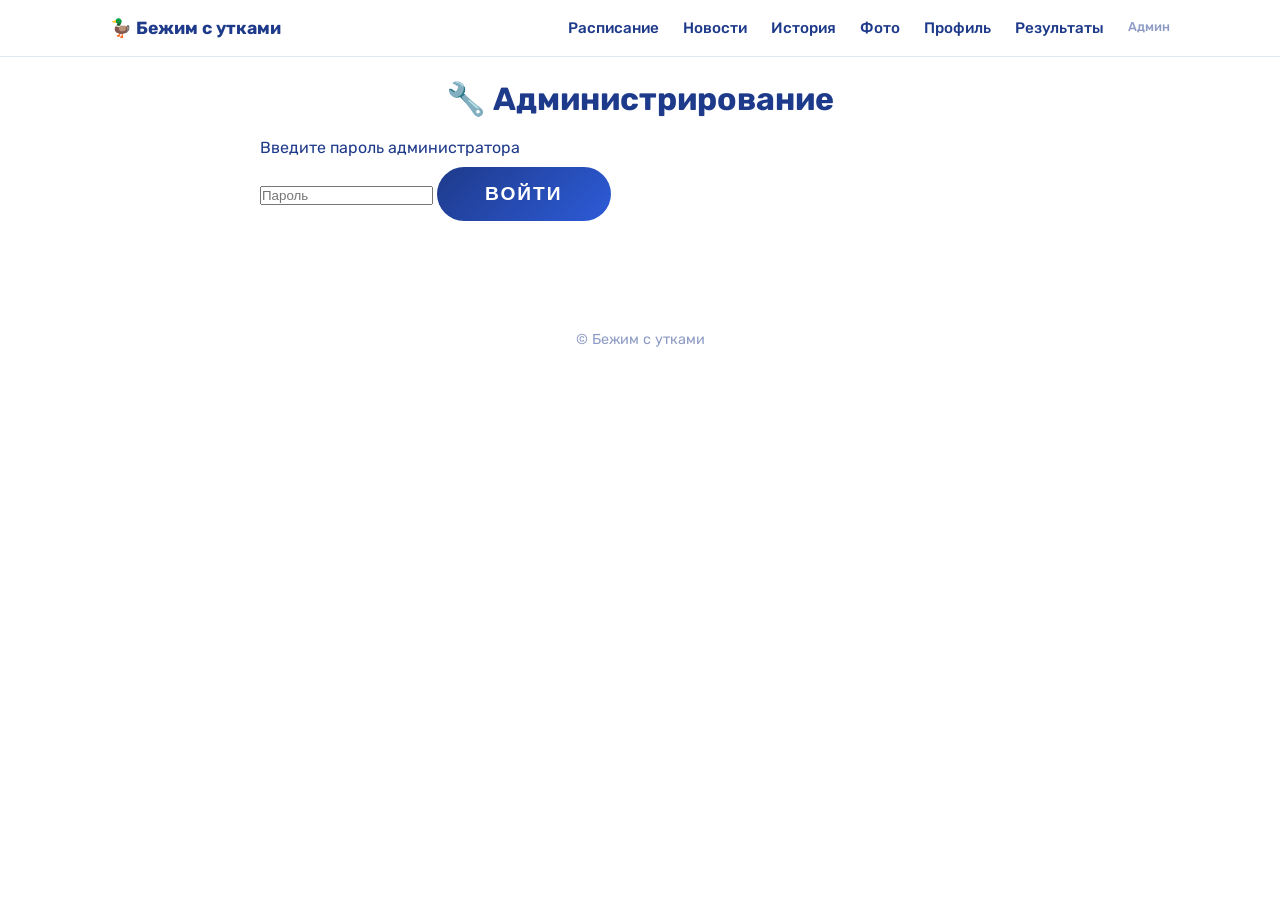
==== admin.html @ 4fa93284 "Split into separate pages per section" ====
<!DOCTYPE html>
<html lang="ru">
<head>
<meta charset="UTF-8">
<meta name="viewport" content="width=device-width, initial-scale=1.0">
<title>Админ — Бежим с утками</title>
<link rel="stylesheet" href="styles.css">
</head>
<body>

<nav class="nav">
  <div class="nav-inner">
    <a href="index.html" class="nav-logo">🦆 Бежим с утками</a>
    <div class="nav-links">
      <a href="schedule.html">Расписание</a>
      <a href="news.html">Новости</a>
      <a href="history.html">История</a>
      <a href="photo.html">Фото</a>
      <a href="profile.html">Профиль</a>
      <a href="results.html">Результаты</a>
      <a href="admin.html" class="nav-admin-link">Админ</a>
    </div>
  </div>
</nav>

<div class="admin-section" id="admin">
  <h2>🔧 Администрирование</h2>
  <div id="adminLogin">
    <p>Введите пароль администратора</p>
    <input type="password" id="adminPass" placeholder="Пароль">
    <button id="adminLoginBtn" class="btn-download" style="margin-top:10px">Войти</button>
  </div>
  <div id="adminPanel" style="display:none">
    <p class="admin-status">Вы вошли как администратор</p>
    <div class="admin-grid">
      <div class="admin-field">
        <label>Тэглайн (hero)</label>
        <textarea id="adminTagline" rows="2">Бег с пользой: для себя и для планеты!</textarea>
      </div>
      <div class="admin-field">
        <label>Заголовок расписания</label>
        <input type="text" id="adminScheduleTitle" value="🏃 Расписание забегов">
      </div>
      <div class="admin-field">
        <label>Заголовок новостей</label>
        <input type="text" id="adminNewsTitle" value="📰 Новости">
      </div>
      <div class="admin-field">
        <label>Заголовок истории</label>
        <input type="text" id="adminHistoryTitle" value="🗺️ История района и маршруты">
      </div>
      <div class="admin-field">
        <label>Текст истории (абзац 1)</label>
        <textarea id="adminHistoryP1" rows="3">Парк Горького — одно из самых живописных мест города. Основанный в XIX веке, он стал излюбленным местом для прогулок и спорта. Широкие аллеи, вековые деревья и набережная создают идеальные условия для бега в любое время года.</textarea>
      </div>
      <div class="admin-field">
        <label>Текст истории (абзац 2)</label>
        <textarea id="adminHistoryP2" rows="3">Наши маршруты проходят через исторические локации: старый мост, усадьбу купца Смирнова и городской пруд. Каждый забег — это не только спорт, но и знакомство с историей.</textarea>
      </div>
      <div class="admin-field">
        <label>Заголовок фото-секции</label>
        <input type="text" id="adminPhotoTitle" value="📸 Фото с забега">
      </div>
      <div class="admin-field">
        <label>Текст фото-секции</label>
        <textarea id="adminPhotoText" rows="2">Вставьте своё фото в кружок и скачайте готовую картинку с символикой забега «Бежим с утками»</textarea>
      </div>
      <div class="admin-field">
        <label>Текст футера</label>
        <input type="text" id="adminFooter" value="© Бежим с утками">
      </div>
    </div>
    <div class="admin-actions">
      <button id="adminSaveBtn" class="btn-download">Сохранить изменения</button>
      <button id="adminLogoutBtn" class="btn-download" style="background:#888">Выйти</button>
    </div>
  </div>
</div>

<div class="footer">© Бежим с утками</div>

<script src="script.js"></script>
</body>
</html>
---- styles.css ----
﻿@import url('https://fonts.googleapis.com/css2?family=Rubik:wght@300;400;500;700;900&display=swap');
* { margin: 0; padding: 0; box-sizing: border-box; }
html { scroll-behavior: smooth; }
body { font-family: 'Rubik', 'Segoe UI', Tahoma, Geneva, Verdana, sans-serif; background: #ffffff; color: #1e3a8a; overflow-x: hidden; }

.nav {
  position: fixed;
  top: 0;
  left: 0;
  right: 0;
  z-index: 100;
  background: rgba(255,255,255,0.92);
  backdrop-filter: blur(8px);
  border-bottom: 1px solid #e2e8f0;
}
.nav-inner {
  max-width: 1100px;
  margin: 0 auto;
  padding: 0 20px;
  display: flex;
  align-items: center;
  justify-content: space-between;
  height: 56px;
}
.nav-logo {
  font-weight: 700;
  font-size: 1.1rem;
  color: #1e3a8a;
  text-decoration: none;
}
.nav-links {
  display: flex;
  gap: 24px;
}
.nav-links a {
  color: #1e3a8a;
  text-decoration: none;
  font-weight: 500;
  font-size: 0.95rem;
  transition: color 0.2s;
}
.nav-links a:hover {
  color: #3b82f6;
}

@keyframes fadeInUp {
  from { opacity: 0; transform: translateY(40px); }
  to { opacity: 1; transform: translateY(0); }
}
@keyframes fadeIn {
  from { opacity: 0; }
  to { opacity: 1; }
}
@keyframes pulse {
  0% { box-shadow: 0 0 0 0 rgba(30,58,138,0.4); }
  70% { box-shadow: 0 0 0 15px rgba(30,58,138,0); }
  100% { box-shadow: 0 0 0 0 rgba(30,58,138,0); }
}
@keyframes float {
  0%, 100% { transform: translateY(0); }
  50% { transform: translateY(-10px); }
}

.anim-hidden { opacity: 0; transform: translateY(40px); transition: opacity 0.7s ease, transform 0.7s ease; }
.anim-visible { opacity: 1; transform: translateY(0); }

.hero {
  position: relative;
  min-height: 100vh;
  background: #ffffff;
  display: flex;
  flex-direction: column;
  align-items: center;
  justify-content: flex-start;
  text-align: center;
  padding: 56px 0 40px;
}

.hero-scene {
  position: absolute;
  inset: 0;
  z-index: 0;
  pointer-events: none;
}
.hero-scene svg {
  width: 100%;
  height: 100%;
  display: block;
}

.hero-content {
  position: relative;
  z-index: 1;
  display: flex;
  flex-direction: column;
  align-items: center;
  justify-content: center;
  width: 100%;
  padding-top: 12vh;
}

.hero-logo {
  position: absolute;
  top: 30px;
  left: 30px;
  max-width: 300px;
  width: 30%;
  height: auto;
  z-index: 2;
}

.hero-tagline {
  font-size: clamp(1.5rem, 4vw, 2.6rem);
  font-weight: 600;
  color: #1e3a8a;
  text-shadow: 0 2px 12px rgba(255,255,255,0.7);
  margin: 0 130px 0 auto;
  padding: 0 20px;
  text-align: right;
  animation: fadeInUp 1s ease 0.3s forwards;
  opacity: 0;
}

.hero-title {
  font-size: clamp(2.5rem, 8vw, 5rem);
  font-weight: 900;
  color: #1e3a8a;
  text-transform: uppercase;
  letter-spacing: 4px;
  margin: 10px 0 10px;
  text-shadow: 0 2px 12px rgba(255,255,255,0.7);
  animation: fadeInUp 1s ease 0.2s forwards;
}

.hero-btn {
  display: inline-block;
  margin-top: 30px;
  padding: 16px 48px;
  font-size: 1.1rem;
  font-weight: 700;
  text-transform: uppercase;
  letter-spacing: 2px;
  border: none;
  border-radius: 50px;
  background: linear-gradient(135deg, #1e3a8a, #2d5bd8);
  color: #ffffff;
  text-decoration: none;
  cursor: pointer;
  transition: transform 0.3s, box-shadow 0.3s, filter 0.3s;
  animation: fadeInUp 1s ease 0.5s forwards;
  opacity: 0;
}
.hero-btn:hover {
  transform: scale(1.05);
  box-shadow: 0 8px 30px rgba(30,58,138,0.3);
  filter: brightness(1.15);
}
.hero-btn:active { transform: scale(0.97); }



.schedule-section {
  padding: 80px 20px;
  background: transparent;
  scroll-margin-top: 64px;
  text-align: center;
}
.schedule-section h2 {
  font-size: clamp(1.8rem, 4vw, 2.8rem);
  color: #1e3a8a;
  margin-bottom: 50px;
  text-transform: uppercase;
  letter-spacing: 3px;
}
.schedule-grid {
  display: grid;
  grid-template-columns: repeat(auto-fit, minmax(280px, 1fr));
  gap: 30px;
  max-width: 1000px;
  margin: 0 auto;
}
.schedule-card {
  background: #f0f5ff;
  border-radius: 20px;
  padding: 35px 25px;
  border: 1px solid #d0dfff;
  transition: transform 0.4s cubic-bezier(0.175, 0.885, 0.32, 1.275), box-shadow 0.4s ease, border-color 0.3s;
  color: #1e3a8a;
}
.schedule-card:hover {
  transform: translateY(-8px) scale(1.02);
  box-shadow: 0 20px 60px rgba(30,58,138,0.12);
  border-color: rgba(30,58,138,0.3);
}
.schedule-card .day { font-size: 1.6rem; font-weight: 700; color: #1e3a8a; margin-bottom: 10px; }
.schedule-card .time { font-size: 1.2rem; margin-bottom: 8px; opacity: 0.85; color: #1e3a8a; }
.schedule-card .place { font-size: 1rem; opacity: 0.65; color: #1e3a8a; }
.schedule-card .icon { font-size: 2rem; margin-bottom: 15px; display: inline-block; animation: float 3s ease-in-out infinite; }

.news-section {
  padding: 80px 20px;
  max-width: 1100px;
  margin: 0 auto;
  scroll-margin-top: 64px;
}
.news-section h2 {
  font-size: 2rem;
  text-align: center;
  margin-bottom: 40px;
  color: #1e3a8a;
}
.carousel-wrap {
  display: flex;
  align-items: center;
  gap: 12px;
}
.news-carousel {
  display: flex;
  gap: 24px;
  overflow-x: auto;
  scroll-snap-type: x mandatory;
  scrollbar-width: none;
  -ms-overflow-style: none;
  padding: 8px 4px 16px;
  flex: 1;
}
.news-carousel::-webkit-scrollbar { display: none; }
.news-carousel > .news-card {
  scroll-snap-align: start;
  flex: 0 0 calc(50% - 12px);
  min-width: 280px;
}
.carousel-btn {
  background: #dbeafe;
  border: none;
  border-radius: 50%;
  width: 44px;
  height: 44px;
  font-size: 1.6rem;
  cursor: pointer;
  flex-shrink: 0;
  transition: background 0.2s;
  color: #1e3a8a;
  line-height: 1;
}
.carousel-btn:hover { background: #bfdbfe; }
.news-card {
  background: #ffffff;
  border: 2px solid #dbeafe;
  border-radius: 16px;
  padding: 24px;
  transition: transform 0.2s, box-shadow 0.2s;
}
.news-card:hover {
  transform: translateY(-4px);
  box-shadow: 0 8px 24px rgba(30, 58, 138, 0.1);
}
.news-date {
  font-size: 0.85rem;
  color: #3b82f6;
  font-weight: 500;
  margin-bottom: 8px;
}
.news-title {
  font-size: 1.2rem;
  font-weight: 700;
  margin: 0 0 8px;
  color: #1e3a8a;
}
.news-text {
  font-size: 0.95rem;
  color: #334155;
  margin: 0 0 12px;
  line-height: 1.5;
}
.news-img {
  max-width: 400px;
  width: 100%;
  border-radius: 10px;
  display: block;
}
.news-featured {
  border-color: #3b82f6;
  border-width: 2px;
}
.news-link {
  color: #2563eb;
  font-weight: 600;
  text-decoration: none;
}
.news-link:hover {
  text-decoration: underline;
}

.history-section {
  padding: 80px 20px;
  max-width: 1000px;
  margin: 0 auto;
  scroll-margin-top: 64px;
}
.history-section h2 {
  font-size: 2rem;
  text-align: center;
  margin-bottom: 40px;
  color: #1e3a8a;
}
.history-content {
  display: flex;
  flex-direction: column;
  gap: 40px;
}
.history-text {
  font-size: 1.05rem;
  line-height: 1.7;
  color: #334155;
  max-width: 700px;
  margin: 0 auto;
  text-align: center;
}
.history-text p {
  margin: 0 0 16px;
}
.history-routes {
  display: grid;
  grid-template-columns: repeat(auto-fit, minmax(240px, 1fr));
  gap: 20px;
}
.route-card {
  background: #ffffff;
  border: 2px solid #dbeafe;
  border-radius: 16px;
  padding: 24px;
  text-align: center;
  transition: transform 0.2s, box-shadow 0.2s;
}
.route-card:hover {
  transform: translateY(-4px);
  box-shadow: 0 8px 24px rgba(30, 58, 138, 0.1);
}
.route-icon {
  font-size: 2.4rem;
  margin-bottom: 12px;
}
.route-card h3 {
  font-size: 1.15rem;
  font-weight: 700;
  margin: 0 0 8px;
  color: #1e3a8a;
}
.route-card p {
  font-size: 0.95rem;
  color: #334155;
  margin: 0;
  line-height: 1.5;
}

.photo-section {
  padding: 80px 20px;
  background: transparent;
  text-align: center;
  scroll-margin-top: 64px;
}
.photo-section h2 {
  font-size: clamp(1.8rem, 4vw, 2.8rem);
  color: #1e3a8a;
  margin-bottom: 15px;
  text-transform: uppercase;
  letter-spacing: 3px;
}
.photo-section p {
  max-width: 600px;
  margin: 0 auto 40px;
  opacity: 0.75;
  font-size: 1.1rem;
  line-height: 1.6;
  color: #1e3a8a;
}
.photo-upload-area {
  display: flex;
  flex-direction: column;
  align-items: center;
  gap: 25px;
}
.photo-circle {
  width: 200px;
  height: 200px;
  border-radius: 50%;
  border: 4px solid #1e3a8a;
  overflow: hidden;
  cursor: pointer;
  background: #f0f5ff;
  display: flex;
  align-items: center;
  justify-content: center;
  transition: transform 0.4s cubic-bezier(0.175, 0.885, 0.32, 1.275), border-color 0.3s, box-shadow 0.3s;
  position: relative;
}
.photo-circle:hover {
  transform: scale(1.06);
  border-color: #1e3a8a;
  box-shadow: 0 0 30px rgba(30,58,138,0.2);
}
.photo-circle:active { transform: scale(0.97); }
.photo-circle img {
  width: 100%;
  height: 100%;
  object-fit: cover;
  display: none;
  animation: fadeIn 0.5s ease;
}
.photo-circle .placeholder {
  font-size: 3rem;
  color: rgba(30,58,138,0.25);
  transition: transform 0.3s, color 0.3s;
}
.photo-circle:hover .placeholder {
  transform: scale(1.1);
  color: rgba(30,58,138,0.45);
}
.photo-circle.has-photo .placeholder { display: none; }
.photo-circle.has-photo img { display: block; }
input[type="file"] { display: none; }
.btn-download {
  padding: 16px 48px;
  font-size: 1.2rem;
  font-weight: 700;
  text-transform: uppercase;
  letter-spacing: 2px;
  border: none;
  border-radius: 50px;
  background: linear-gradient(135deg, #1e3a8a, #2d5bd8);
  color: #ffffff;
  cursor: pointer;
  transition: transform 0.3s, box-shadow 0.3s, filter 0.3s;
  position: relative;
  overflow: hidden;
}
.btn-download::after {
  content: '';
  position: absolute;
  inset: 0;
  background: linear-gradient(135deg, transparent 30%, rgba(255,255,255,0.2) 50%, transparent 70%);
  transform: translateX(-100%);
  transition: transform 0.6s;
}
.btn-download:hover::after { transform: translateX(100%); }
.btn-download:hover {
  transform: scale(1.05);
  box-shadow: 0 8px 30px rgba(30,58,138,0.3);
  filter: brightness(1.15);
}
.btn-download:active { transform: scale(0.97); }
.btn-download:disabled {
  opacity: 0.5;
  cursor: not-allowed;
  transform: none;
  box-shadow: none;
  filter: none;
}
.btn-download:disabled::after { display: none; }

.btn-download.loading {
  pointer-events: none;
  opacity: 0.7;
  animation: pulse 1.5s infinite;
}

.footer {
  padding: 30px 20px;
  background: transparent;
  text-align: center;
  font-size: 0.9rem;
  opacity: 0.5;
  color: #1e3a8a;
}

.profile-section {
  padding: 80px 20px;
  max-width: 900px;
  margin: 0 auto;
  scroll-margin-top: 64px;
}
.profile-section h2 {
  font-size: 2rem;
  text-align: center;
  margin-bottom: 30px;
  color: #1e3a8a;
}
.profile-section h3, .profile-section h4 {
  color: #1e3a8a;
  margin: 20px 0 12px;
}
.profile-section input {
  width: 100%;
  max-width: 360px;
  padding: 12px 16px;
  margin: 6px 0;
  border: 2px solid #dbeafe;
  border-radius: 10px;
  font-size: 1rem;
  font-family: inherit;
  color: #1e3a8a;
  background: #fafcff;
  transition: border-color 0.2s;
  display: block;
}
.profile-section input:focus {
  border-color: #3b82f6;
  outline: none;
}
.stats-row {
  display: grid;
  grid-template-columns: repeat(auto-fit, minmax(140px, 1fr));
  gap: 14px;
  margin: 20px 0;
}
.stat-card {
  background: #f0f5ff;
  border: 1px solid #d0dfff;
  border-radius: 14px;
  padding: 20px 12px;
  text-align: center;
  font-size: 0.9rem;
  color: #334155;
}
.stat-num {
  font-size: 2rem;
  font-weight: 800;
  color: #1e3a8a;
  display: block;
  margin-bottom: 4px;
}
.profile-two-col {
  display: grid;
  grid-template-columns: 1fr 1fr;
  gap: 30px;
  margin: 20px 0;
}
.profile-col h4 { margin-top: 0; }
#runList, #communityRoutes {
  max-height: 300px;
  overflow-y: auto;
}
.run-item, .community-route-item {
  background: #fafcff;
  border: 1px solid #e2e8f0;
  border-radius: 10px;
  padding: 12px 14px;
  margin-bottom: 8px;
  font-size: 0.9rem;
  color: #334155;
}
.run-item strong, .community-route-item strong {
  color: #1e3a8a;
}
#resetBtn {
  display: inline-block;
}

.run-table {
  width: 100%;
  border-collapse: collapse;
  font-size: 0.9rem;
}
.run-table th {
  text-align: left;
  padding: 10px 8px;
  border-bottom: 2px solid #dbeafe;
  color: #1e3a8a;
  font-weight: 600;
}
.run-table td {
  padding: 10px 8px;
  border-bottom: 1px solid #e2e8f0;
  color: #334155;
}
.run-table tr:hover td {
  background: #f0f5ff;
}

.results-section {
  padding: 80px 20px;
  max-width: 900px;
  margin: 0 auto;
  scroll-margin-top: 64px;
}
.results-section h2 {
  font-size: 2rem;
  text-align: center;
  margin-bottom: 30px;
  color: #1e3a8a;
}
.results-table {
  width: 100%;
  border-collapse: collapse;
  font-size: 0.95rem;
}
.results-table th {
  text-align: left;
  padding: 14px 12px;
  border-bottom: 2px solid #1e3a8a;
  color: #1e3a8a;
  font-weight: 700;
  background: #f0f5ff;
}
.results-table td {
  padding: 12px;
  border-bottom: 1px solid #e2e8f0;
  color: #334155;
}
.results-table tr:nth-child(even) td {
  background: #fafcff;
}
.results-table tr:hover td {
  background: #dbeafe;
}

.nav-admin-link {
  font-size: 0.8rem !important;
  opacity: 0.5;
}
.nav-admin-link:hover {
  opacity: 1;
}

.admin-section {
  padding: 80px 20px;
  max-width: 800px;
  margin: 0 auto;
  scroll-margin-top: 64px;
}
.admin-section h2 {
  font-size: 2rem;
  text-align: center;
  margin-bottom: 20px;
  color: #1e3a8a;
}
.admin-status {
  text-align: center;
  color: #16a34a;
  font-weight: 600;
  margin-bottom: 24px;
}
.admin-grid {
  display: grid;
  gap: 16px;
}
.admin-field label {
  display: block;
  font-weight: 600;
  color: #1e3a8a;
  margin-bottom: 4px;
  font-size: 0.9rem;
}
.admin-field input,
.admin-field textarea {
  width: 100%;
  padding: 10px 14px;
  border: 2px solid #dbeafe;
  border-radius: 10px;
  font-size: 0.95rem;
  font-family: inherit;
  color: #1e3a8a;
  background: #fafcff;
  resize: vertical;
}
.admin-field input:focus,
.admin-field textarea:focus {
  border-color: #3b82f6;
  outline: none;
}
.admin-actions {
  display: flex;
  gap: 14px;
  margin-top: 24px;
  justify-content: center;
}

@media (max-width: 600px) {
  .photo-circle { width: 160px; height: 160px; }
  .schedule-card { padding: 25px 20px; }
  .profile-two-col { grid-template-columns: 1fr; }
}
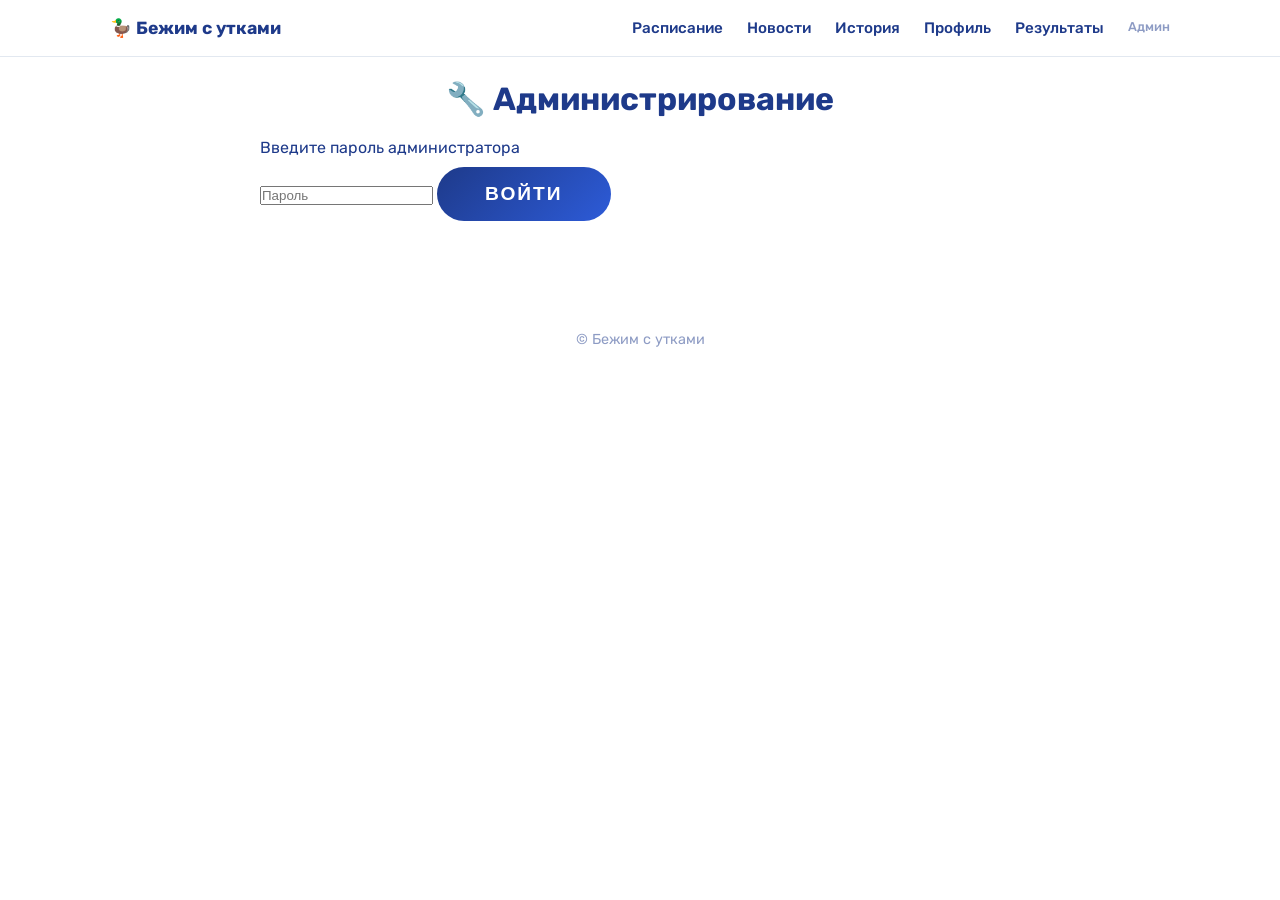
==== commit 5047dd0b: "Remove photo section" ====
--- a/admin.html
+++ b/admin.html
@@ -15,7 +15,6 @@
       <a href="schedule.html">Расписание</a>
       <a href="news.html">Новости</a>
       <a href="history.html">История</a>
-      <a href="photo.html">Фото</a>
       <a href="profile.html">Профиль</a>
       <a href="results.html">Результаты</a>
       <a href="admin.html" class="nav-admin-link">Админ</a>
@@ -58,14 +57,6 @@
         <textarea id="adminHistoryP2" rows="3">Наши маршруты проходят через исторические локации: старый мост, усадьбу купца Смирнова и городской пруд. Каждый забег — это не только спорт, но и знакомство с историей.</textarea>
       </div>
       <div class="admin-field">
-        <label>Заголовок фото-секции</label>
-        <input type="text" id="adminPhotoTitle" value="📸 Фото с забега">
-      </div>
-      <div class="admin-field">
-        <label>Текст фото-секции</label>
-        <textarea id="adminPhotoText" rows="2">Вставьте своё фото в кружок и скачайте готовую картинку с символикой забега «Бежим с утками»</textarea>
-      </div>
-      <div class="admin-field">
         <label>Текст футера</label>
         <input type="text" id="adminFooter" value="© Бежим с утками">
       </div>
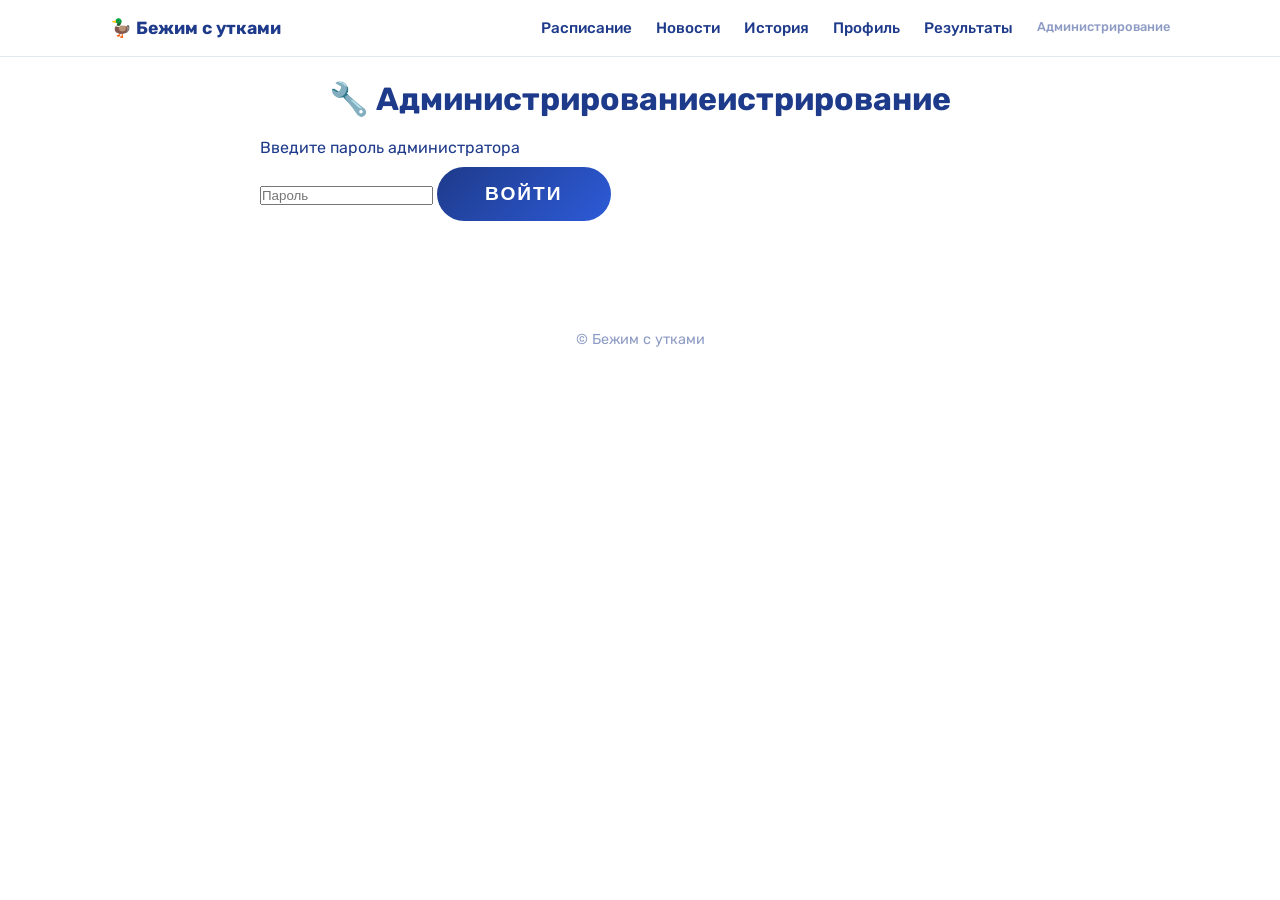
==== commit a7541e1d: "Replace Админ -> Администрирование in all pages" ====
--- a/admin.html
+++ b/admin.html
@@ -1,9 +1,9 @@
-<!DOCTYPE html>
+﻿<!DOCTYPE html>
 <html lang="ru">
 <head>
 <meta charset="UTF-8">
 <meta name="viewport" content="width=device-width, initial-scale=1.0">
-<title>Админ — Бежим с утками</title>
+<title>Администрирование — Бежим с утками</title>
 <link rel="stylesheet" href="styles.css">
 </head>
 <body>
@@ -17,13 +17,13 @@
       <a href="history.html">История</a>
       <a href="profile.html">Профиль</a>
       <a href="results.html">Результаты</a>
-      <a href="admin.html" class="nav-admin-link">Админ</a>
+      <a href="admin.html" class="nav-admin-link">Администрирование</a>
     </div>
   </div>
 </nav>
 
 <div class="admin-section" id="admin">
-  <h2>🔧 Администрирование</h2>
+  <h2>🔧 Администрированиеистрирование</h2>
   <div id="adminLogin">
     <p>Введите пароль администратора</p>
     <input type="password" id="adminPass" placeholder="Пароль">
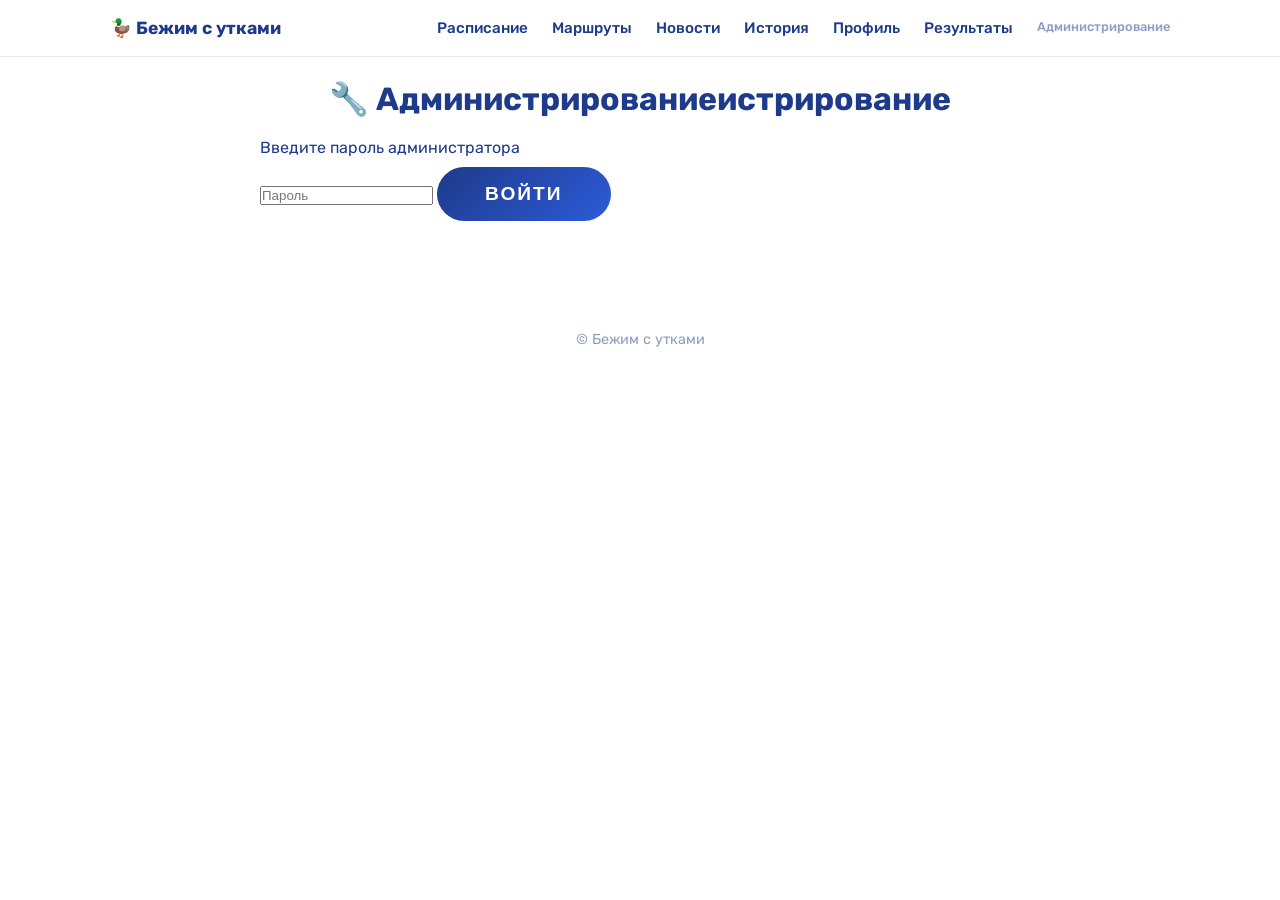
==== commit bf06db95: "Add routes.html page with nav link" ====
--- a/admin.html
+++ b/admin.html
@@ -13,6 +13,7 @@
     <a href="index.html" class="nav-logo">🦆 Бежим с утками</a>
     <div class="nav-links">
       <a href="schedule.html">Расписание</a>
+      <a href="routes.html">Маршруты</a>
       <a href="news.html">Новости</a>
       <a href="history.html">История</a>
       <a href="profile.html">Профиль</a>
--- a/styles.css
+++ b/styles.css
@@ -465,6 +465,56 @@
   animation: pulse 1.5s infinite;
 }
 
+.routes-section {
+  padding: 80px 20px;
+  max-width: 1100px;
+  margin: 0 auto;
+  scroll-margin-top: 64px;
+}
+.routes-section h2 {
+  font-size: 2rem;
+  text-align: center;
+  margin-bottom: 40px;
+  color: #1e3a8a;
+}
+.routes-grid {
+  display: grid;
+  grid-template-columns: repeat(auto-fit, minmax(240px, 1fr));
+  gap: 24px;
+}
+.route-card {
+  background: #f0f5ff;
+  border-radius: 20px;
+  padding: 30px 20px;
+  border: 1px solid #d0dfff;
+  transition: transform 0.3s, box-shadow 0.3s;
+  text-align: center;
+}
+.route-card:hover {
+  transform: translateY(-6px);
+  box-shadow: 0 16px 40px rgba(30,58,138,0.1);
+}
+.route-icon {
+  font-size: 2.4rem;
+  margin-bottom: 12px;
+}
+.route-name {
+  font-size: 1.3rem;
+  font-weight: 700;
+  color: #1e3a8a;
+  margin-bottom: 6px;
+}
+.route-meta {
+  font-size: 0.95rem;
+  color: #3b82f6;
+  margin-bottom: 10px;
+}
+.route-desc {
+  font-size: 0.9rem;
+  color: #334155;
+  line-height: 1.5;
+}
+
 .footer {
   padding: 30px 20px;
   background: transparent;
